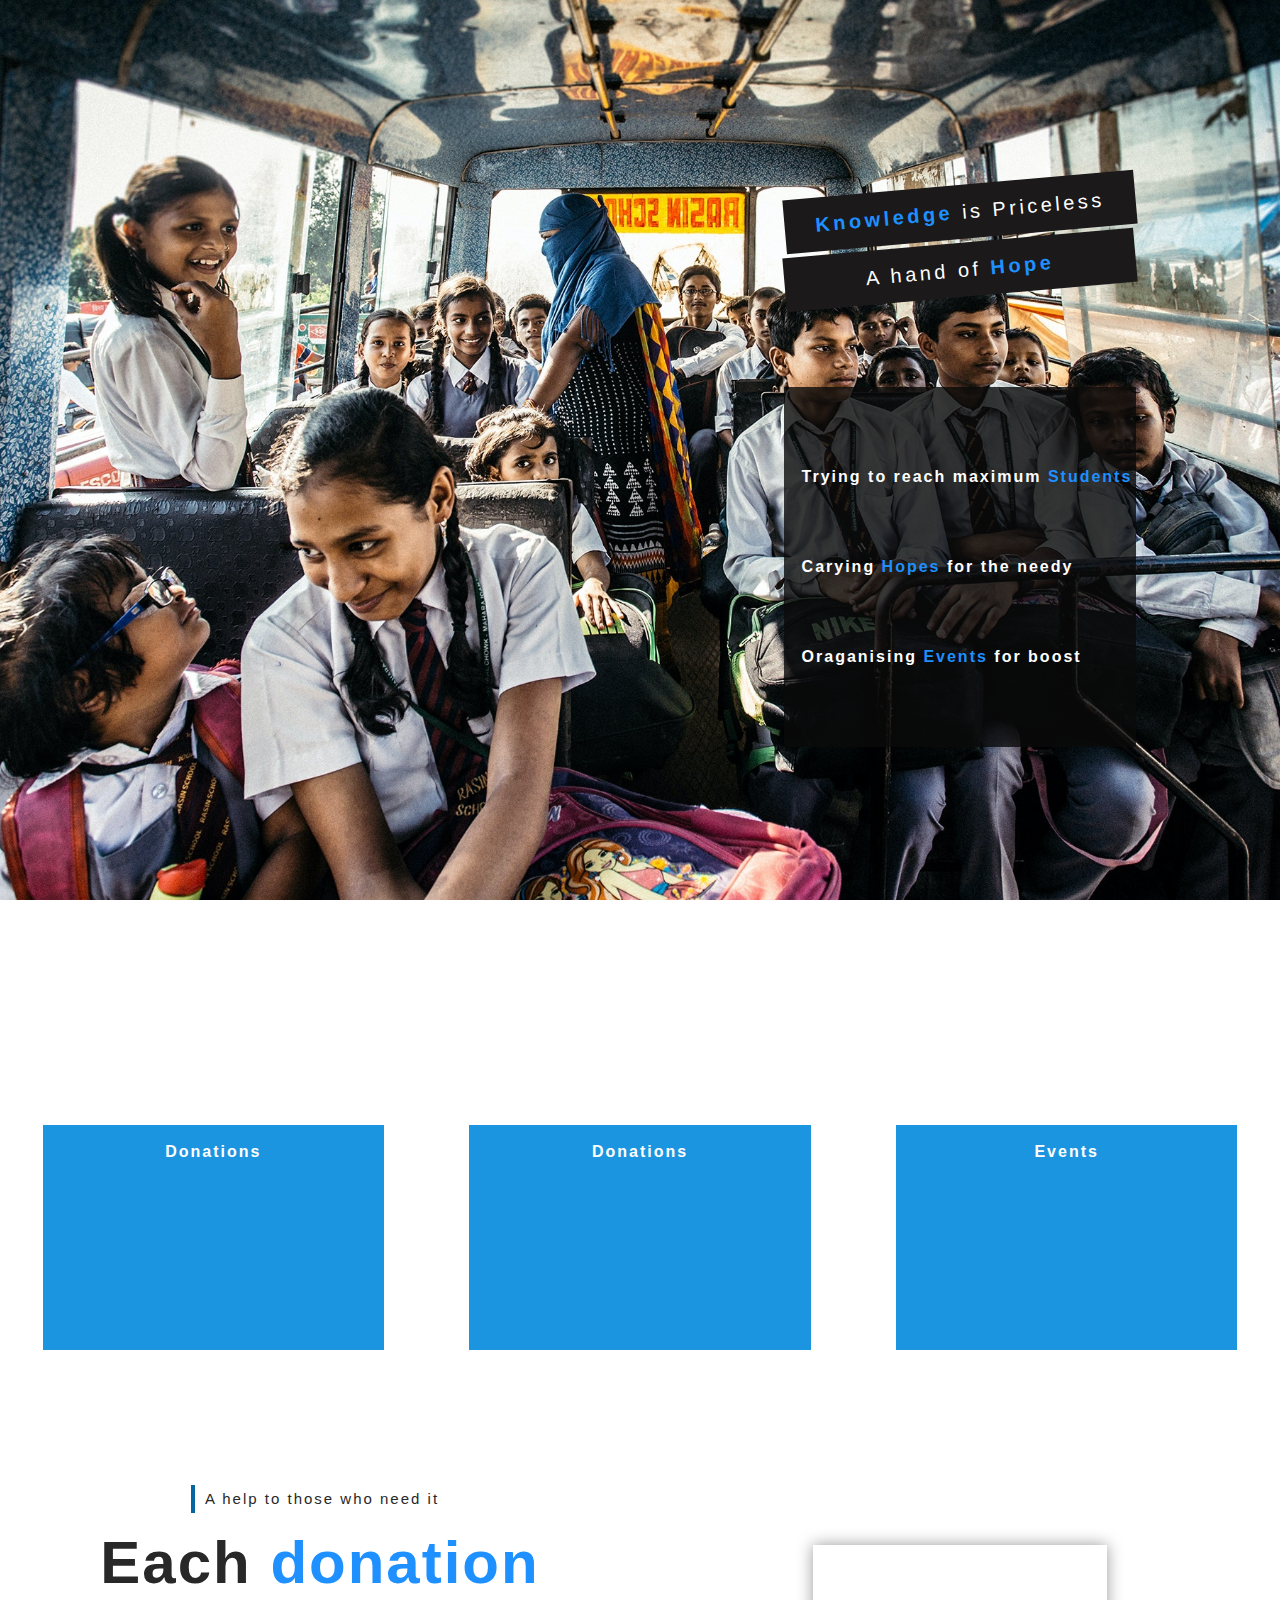
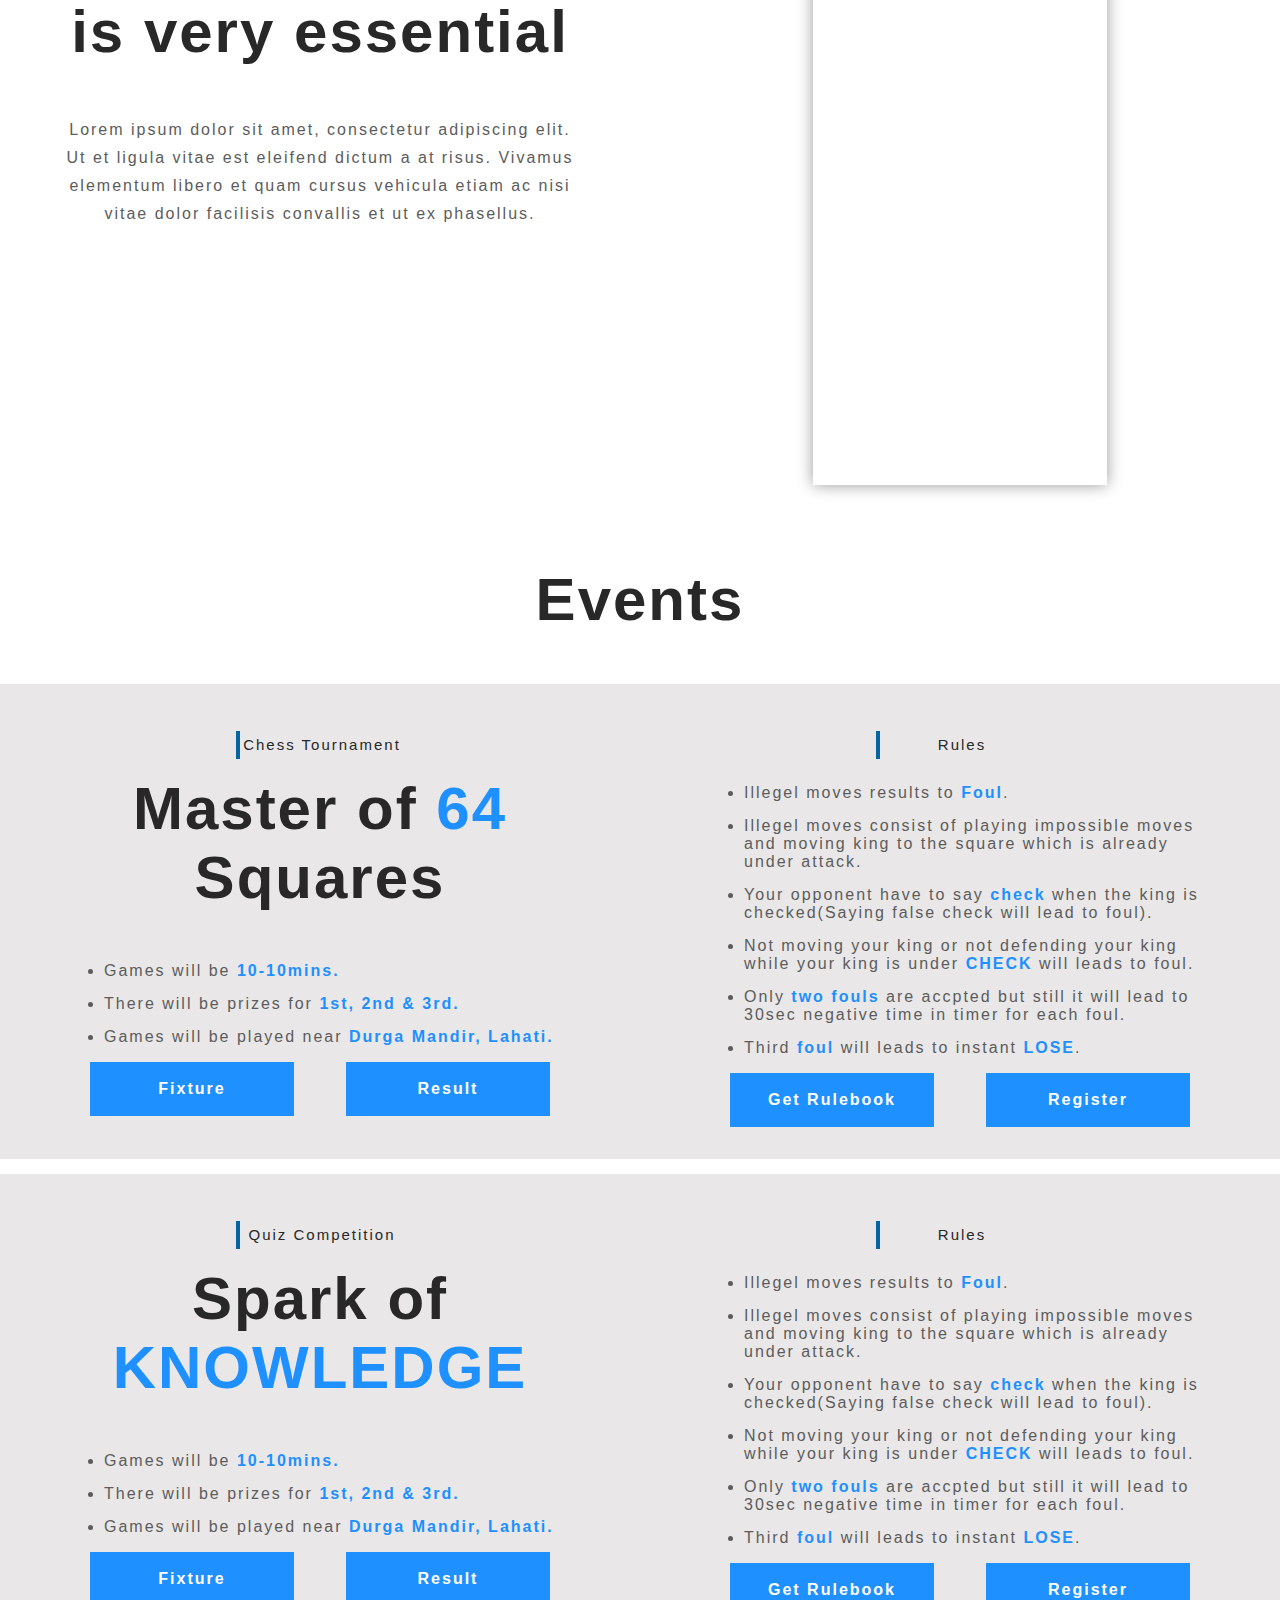
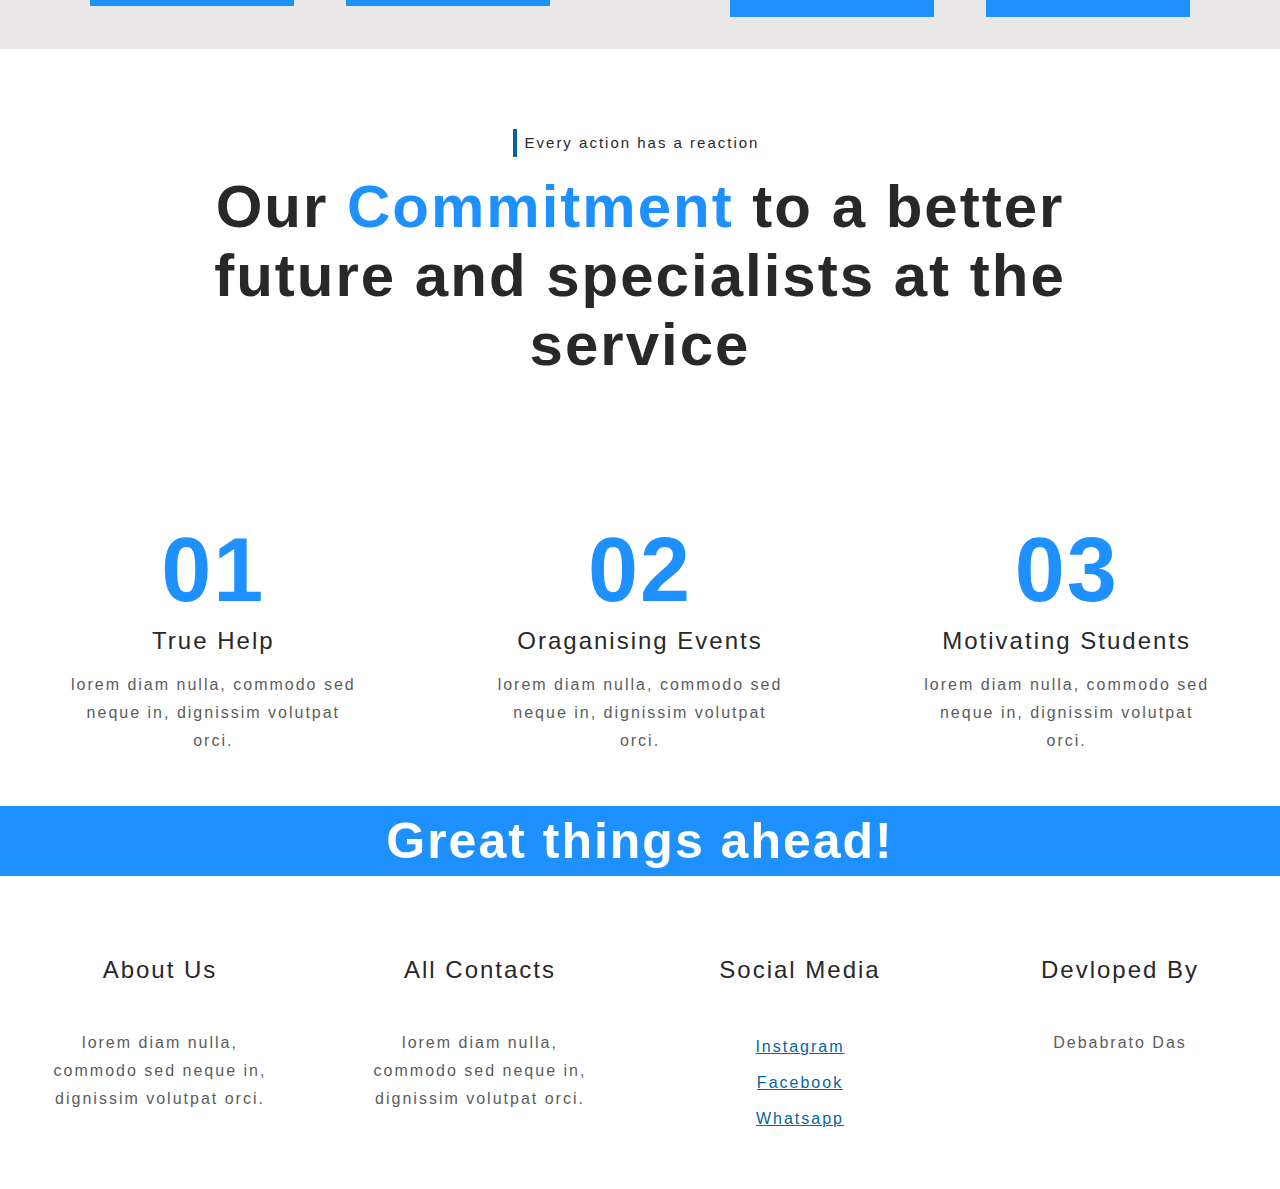
==== NGO/index.html @ e29c7bae "Add files via upload" ====
<!doctype html>
<html>
    <head>
        <meta name="viewport" content="width=device-width, initial-scale=1.0">
        <meta http-equiv="X-UA-Compatible" content="ie=edge">
        <title>Debabrato Das</title>
        <link rel="stylesheet" href="style.css">
        <link rel="stylesheet" href="https://use.fontawesome.com/releases/v5.3.1/css/all.css">
        <link href="https://unpkg.com/aos@2.3.1/dist/aos.css" rel="stylesheet">
        <script src="https://unpkg.com/aos@2.3.1/dist/aos.js"></script>
    </head>
    <body>
        <div class="landing">
            <div class="flex-2">
                <div class="landing-left"></div>
                <div class="landing-right">
                    <center>
                        <div class="black"><b>Knowledge</b> is Priceless</div>
                        <div class="black">A hand of <b>Hope</b></div>
                        <div class="points">
                            <div class="point">Trying to reach maximum <b>Students</b></div>
                            <div class="point">Carying <b>Hopes</b> for the needy</div>
                            <div class="point">Oraganising <b>Events</b> for boost </div>
                        </div>
                    </center>
                    
                </div>
            </div>
        </div>
        <div class="Services">
            <div class="flex-2">
                <div class="sec">
                    <center>
                        <div class="card">
                            <b>Donations</b>
                        </div>
                    </center>
                </div>
                <div class="sec">
                    <center>
                        <div class="card">
                            <b>Donations</b>
                        </div>
                    </center>
                </div>
                <div class="sec">
                    <center>
                        <div class="card">
                            <b>Events</b>
                        </div>
                    </center>
                </div>
            </div>
        </div>
        <div class="pay">
            <center>
                <div class="flex-2">
                    <div class="sec">
                        <p class="pay_p chess">A help to those who need it</p>
                        <h2 class="pay_h2">Each <b>donation</b> is very essential</h2>
                        <p class="payp">Lorem ipsum dolor sit amet, consectetur adipiscing elit. Ut et ligula vitae est eleifend dictum a at risus. Vivamus elementum libero et quam cursus vehicula etiam ac nisi vitae dolor facilisis convallis et ut ex phasellus.</p>
                    </div>
                    <div class="sec">
                        <div class="payside">
                            <div class="paybox"></div>
                        </div>
                    </div>
                </div>
            </center>
        </div>
        <div class="events">
            <center><h2 class="events_head">Events</h2></center>
            <div class="flex-2, evnt">
                <div class="sec">
                    <center>
                        <div class="event">
                            <p class="chess">Chess Tournament</p>
                            <h2>Master of <b>64</b> Squares</h2>
                            <ul>
                                <li>Games will be <b>10-10mins.</b></li>
                                <li>There will be prizes for <b>1st, 2nd & 3rd.</b></li>
                                <li>Games will be played near <b> Durga Mandir, Lahati.</b></li>
                            </ul>
                            <div class="flex-2">
                                <div class="sec">
                                    <div class="button">Fixture</div>
                                </div>
                                <div class="sec">
                                    <div class="button">Result</div>
                                </div>
                            </div>
                        </div>
                    </center>
                </div>
                <div class="sec">
                    <center>
                        <div class="event">
                            <p class="chess">Rules</p>
                            <ul>
                                <li>Illegel moves results to <b>Foul</b>.</li>
                                <li>Illegel moves consist of playing impossible moves and moving king to the square which is already under attack.</li>
                                <li>Your opponent have to say <b>check</b> when the king is checked(Saying false check will lead to foul).</li>
                                <li>Not moving your king or not defending your king while your king is under <b>CHECK</b> will leads to foul.</li>
                                <li>Only <b>two fouls</b> are accpted but still it will lead to 30sec negative time in timer for each foul.</li>
                                <li>Third <b>foul</b> will leads to instant <b>LOSE</b>.</li>
                            </ul>
                            <div class="flex-2">
                                <div class="sec">
                                    <div class="button">Get Rulebook</div>
                                </div>
                                <div class="sec">
                                    <div class="button">Register</div>
                                </div>
                            </div>
                        </div>
                    </center>
                </div>
            </div>
            <div class="flex-2 evnt">
                <div class="sec">
                    <center>
                        <div class="event">
                            <p class="chess">Quiz Competition</p>
                            <h2>Spark of <b class="knw">KNOWLEDGE</b></h2>
                            <ul>
                                <li>Games will be <b>10-10mins.</b></li>
                                <li>There will be prizes for <b>1st, 2nd & 3rd.</b></li>
                                <li>Games will be played near <b> Durga Mandir, Lahati.</b></li>
                            </ul>
                            <div class="flex-2">
                                <div class="sec">
                                    <div class="button">Fixture</div>
                                </div>
                                <div class="sec">
                                    <div class="button">Result</div>
                                </div>
                            </div>
                        </div>
                    </center>
                </div>
                <div class="sec">
                    <center>
                        <div class="event">
                            <p class="chess">Rules</p>
                            <ul>
                                <li>Illegel moves results to <b>Foul</b>.</li>
                                <li>Illegel moves consist of playing impossible moves and moving king to the square which is already under attack.</li>
                                <li>Your opponent have to say <b>check</b> when the king is checked(Saying false check will lead to foul).</li>
                                <li>Not moving your king or not defending your king while your king is under <b>CHECK</b> will leads to foul.</li>
                                <li>Only <b>two fouls</b> are accpted but still it will lead to 30sec negative time in timer for each foul.</li>
                                <li>Third <b>foul</b> will leads to instant <b>LOSE</b>.</li>
                            </ul>
                            <div class="flex-2">
                                <div class="sec">
                                    <div class="button">Get Rulebook</div>
                                </div>
                                <div class="sec">
                                    <div class="button">Register</div>
                                </div>
                            </div>
                        </div>
                    </center>
                </div>
            </div>
        </div>
        <div class="reaction">
           <center>
            <p class="chess">Every action has a reaction</p>
            <h2>Our <b>Commitment</b> to a better future and specialists at the service</h2>
            <div class="flex-2">
                <div class="sec">
                    <h3>01</h3>
                    <div class="name">True Help</div>
                    <p>lorem diam nulla, commodo sed neque in, dignissim volutpat orci.</p>
                </div>
                <div class="sec">
                    <h3>02</h3>
                    <div class="name">Oraganising Events</div>
                    <p>lorem diam nulla, commodo sed neque in, dignissim volutpat orci.</p>
                </div>
                <div class="sec">
                    <h3>03</h3>
                    <div class="name">Motivating Students</div>
                    <p>lorem diam nulla, commodo sed neque in, dignissim volutpat orci.</p>
                </div>
            </div>
           </center>
        </div>
        <div class="great">
            <center>
                <h2>Great things ahead!</h2>
            </center>
        </div>
        <div class="footer">
            <center>
                <div class="flex-2">
                    <div class="sec">
                        <div class="name">About Us</div>
                        <p>
                            lorem diam nulla, commodo sed neque in, dignissim volutpat orci.
                        </p>
                    </div>
                    <div class="sec">
                        <div class="name">All Contacts</div>
                        <p>lorem diam nulla, commodo sed neque in, dignissim volutpat orci.</p>
                    </div>
                    <div class="sec">
                        <div class="name">Social Media</div><br><br><br>
                        <a href="">Instagram</a><br><br>
                        <a href="">Facebook</a><br><br>
                        <a href="">Whatsapp</a>
                    </div>
                    <div class="sec">
                        <div class="name">Devloped By</div>
                        <p>Debabrato Das</p>
                    </div>
                </div>
            </center>
        </div>
    </body>
</html>
---- NGO/style.css ----
body{
    padding: 0;
    margin: 0;
    width: 100%;
    overflow-x: hidden;
    font-family: sans-serif;
    letter-spacing: 2px;
    color: #282828;
}
h1{
    margin: 1.5%;
}
h3{
    font-size: 90px;
    color: dodgerblue;
    margin-bottom: 0;
    cursor: pointer;
}
p{
    color: #5c5c5c;    
    line-height: 28px;
}
.landing{
    height: 100vh;
    background: url(images/pexels-neosiam-618116.jpg);
    background-size: cover;
    background-position: center;
    overflow-y: auto;
}
.flex-2{
    display: flex;
}
.landing-left{
    width: 100%;
    height: 100vh;
}
.landing-right{
    width: 100%;
    height: 80vh;
    padding-top: 20vh;
}
.black{
    margin-top: 0.5vh;
    background: rgb(27, 25, 25);
    color: #fff;
    line-height: 6vh;
    font-size: 20px;
    width: 55%;
    letter-spacing: 3.5px;
    transform: rotateZ(-5deg);
    cursor: pointer;
}
b{
    font-weight: 800;
    color: dodgerblue;
}
.points{
    margin-top: 10vh;
    text-align: left;
    width: 55%;
    color: #fff;
    line-height: 10vh;
    font-weight: 600;
    background: rgba(10, 10, 10, 0.8);
    padding-top: 5vh;
    padding-bottom: 5vh;
}
.point{
    margin-left: 5%;
    cursor: pointer;
}
.Services{
    padding-top: 25vh;
    padding-bottom: 5vh;
}
.sec{
    width: 100%;
}
.card{
    padding-top: 2vh;
    height: 23vh;
    background: #1c95e0;
    width: 80%;
    cursor: pointer;
}
.card:hover{
    border-style: solid;
    border-color: #0465a1;
    border-width: 0px 4px 0px 0px;
    transition: .25s;
}
.card b{
    color: #fff;
}
.event{
    padding: 5%;
    padding-left: 10%;
    padding-right: 10%;
}
.evnt{
    background: rgb(233, 231, 231);
    margin-top: 15px;
    height: auto;
    display: flex;
}
h2{
    font-size: 60px;
    margin-top: 5px;
    cursor: pointer;
}
h2:hover{
    border-style: solid;
    border-color: #0465a1;
    border-width: 0px 0px 0px 4px;
    transition: .5s;
}
.chess{
    width: 165px;
    color: #282828;
    font-size: 15px;
    border-style: solid;
    border-color: #0465a1;
    border-width: 0px 0px 0px 4px;
    cursor: pointer;
}
.chess:hover{
    border-width: 0px 4px 0px 0px;
    transition: .25s;
}
ul{
    margin-top: 25px;
    text-align: left;
}
li{
    margin-top: 15px;
    color: #5c5c5c;
}
.button{
    width: 80%;
    background: dodgerblue;
    color: #fff;
    font-weight: bold;
    line-height: 6vh;
}
.reaction{
    margin-top: 80px;
}
.reaction .chess{
    width: 250px;
}
.reaction h2{
    margin-left: 15%;
    margin-right: 15%;
}
.reaction p{
    margin-left: 15%;
    margin-right: 15%;
}
.name{
    font-size: 24px;
    margin-top: 5px;
    cursor: pointer;
}
.events_head{
    width: 270px;
}
.pay{
    margin-top: 75px;
}
.pay_p{
    width: 255px;
}
.payp{
    margin-left: 10%;
    margin-right: 10%;
}
.payside{
    padding-top: 75px;
    padding-bottom: 75px;
    padding-left: 27%;
    padding-right: 27%;
}
.paybox{
height: 60vh;
width: 100%;
box-shadow: 0px 0px 15px 0px rgb(0 0 0 / 40%);   
}
.pay_h2{
    margin-left: 10%;
    margin-right: 10%;
}
.footer{
    margin-top: 75px;
    padding-bottom: 60px;
    padding-top: 0px;
}
.footer p{
    margin-left: 15%;
    margin-right: 15%;
    margin-top: 45px;
}
.footer a{
    margin-left: 15%;
    margin-right: 15%;
    margin-top: 450px;
    color: #0465a1;
}
.great{
    margin-top: 35px;
    background: dodgerblue;
}
.great h2{
    font-size: 50px;
    line-height: 70px;
    color: #fff;
    margin-bottom: 0;
}
@media(max-width:768px){
    .flex-2, .evnt{display: block;}
    .black, .points{
        width: 85%;
    }
    .knw{
        font-size: 32px;
    }
    li{
        margin-left: -15%;
    }
}
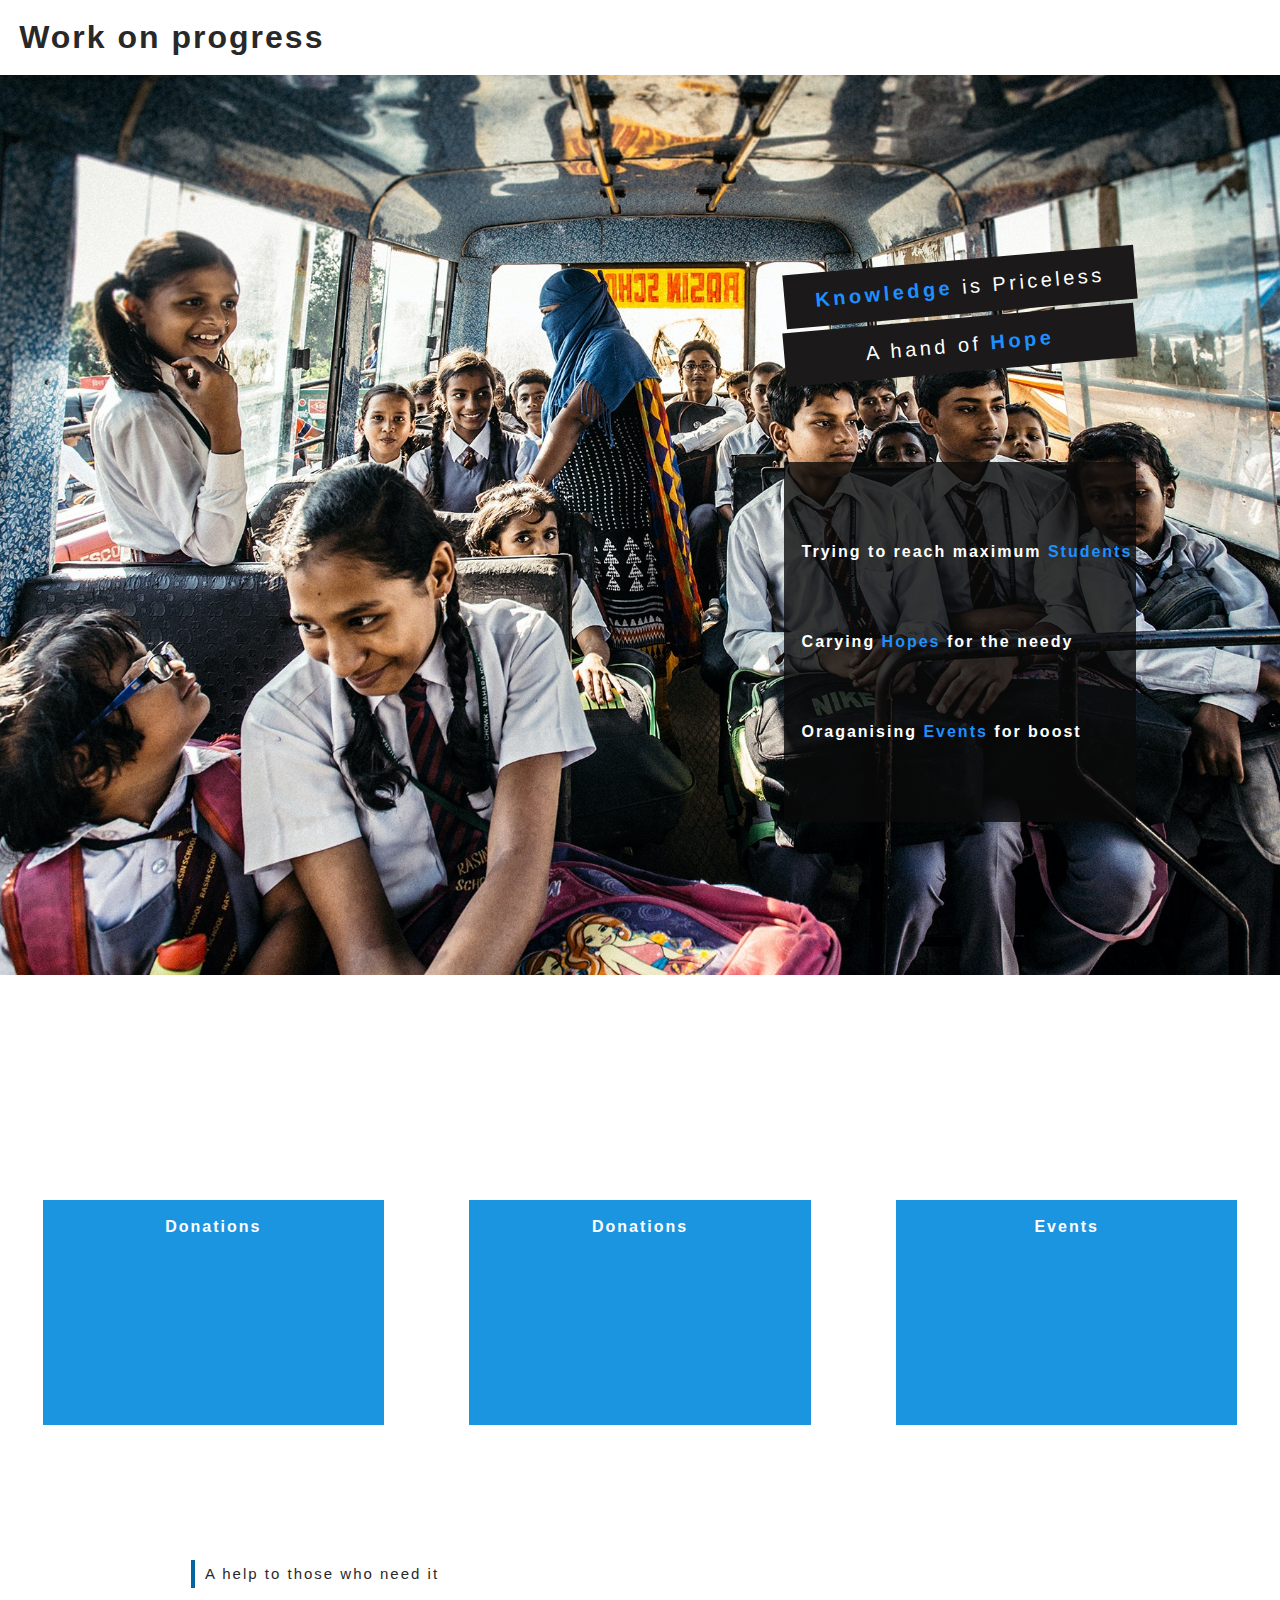
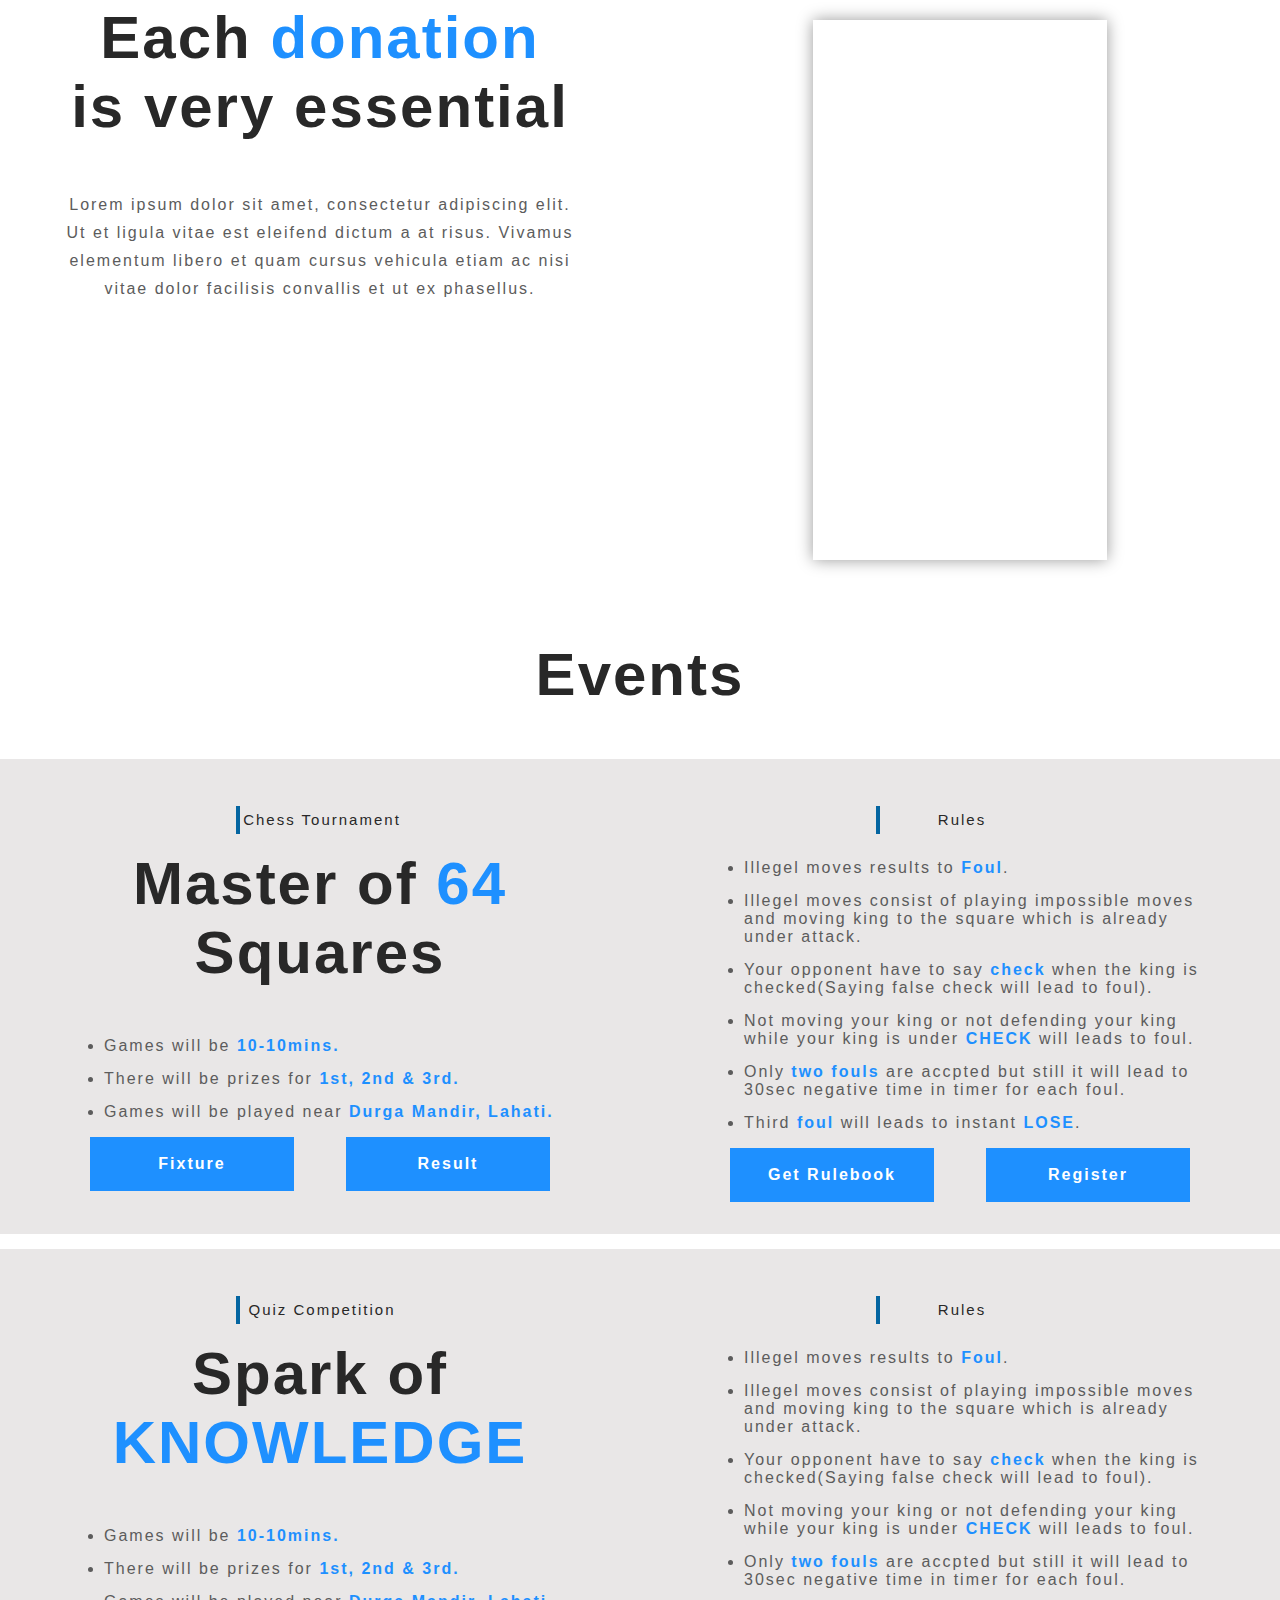
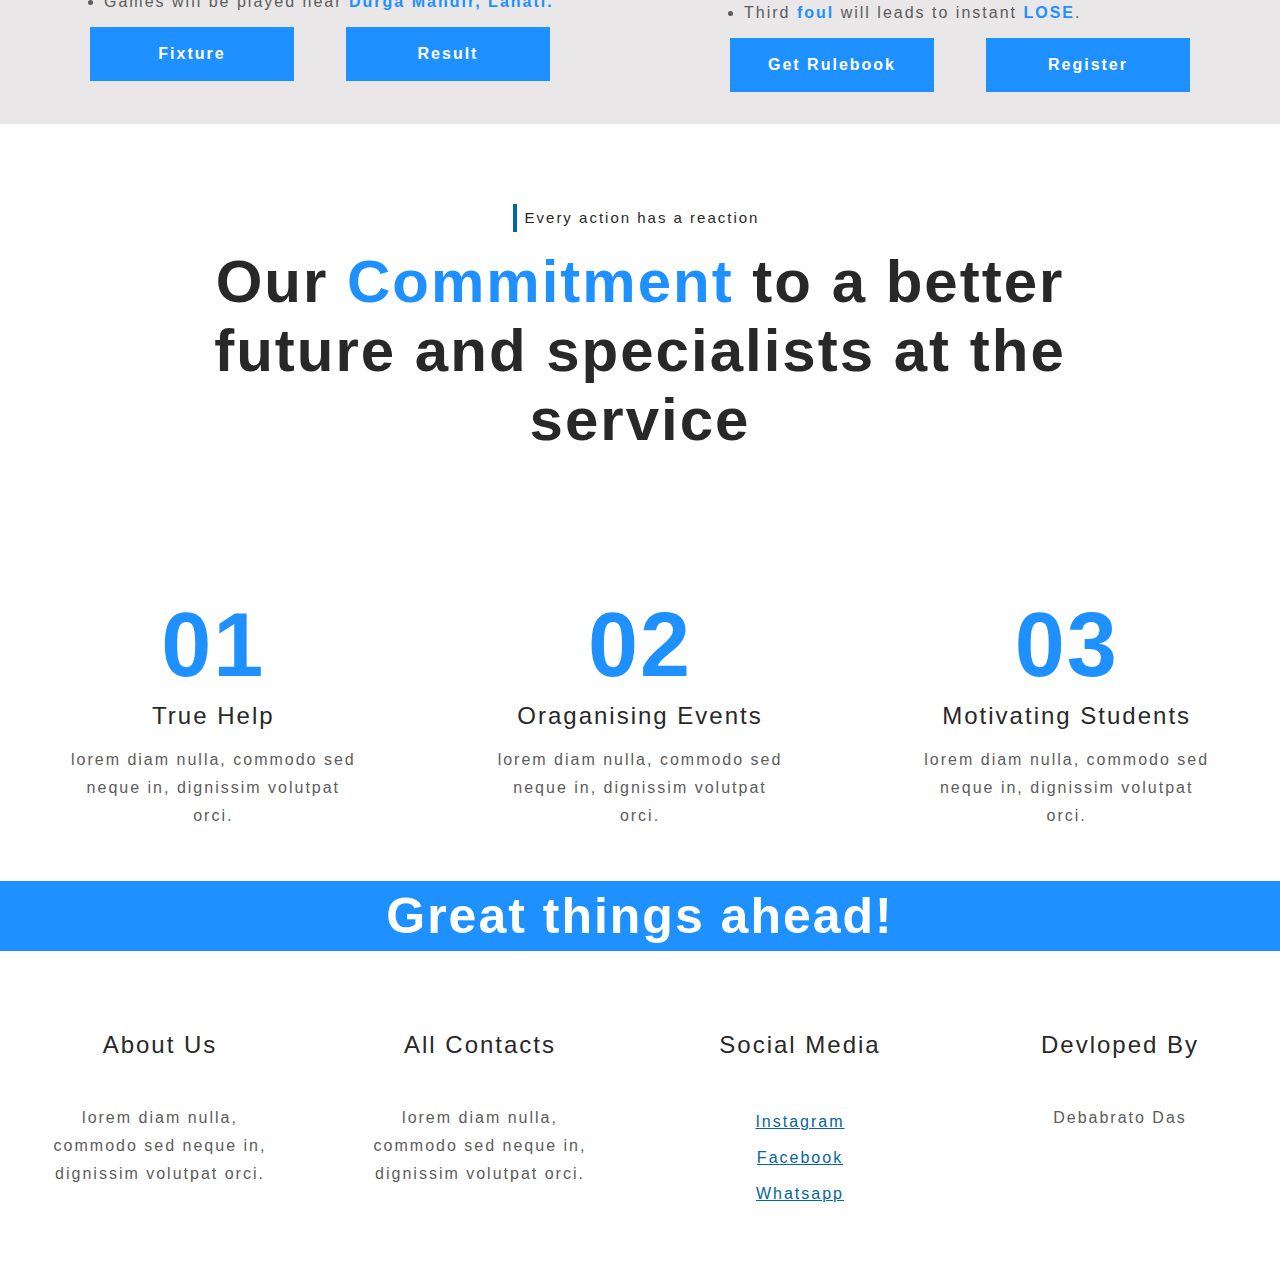
==== commit bf47d13c: "Update index.html" ====
--- a/NGO/index.html
+++ b/NGO/index.html
@@ -10,6 +10,7 @@
         <script src="https://unpkg.com/aos@2.3.1/dist/aos.js"></script>
     </head>
     <body>
+        <h1>Work on progress</h1>
         <div class="landing">
             <div class="flex-2">
                 <div class="landing-left"></div>
@@ -219,4 +220,4 @@
         </div>
     </body>
 </html>
-   +   
